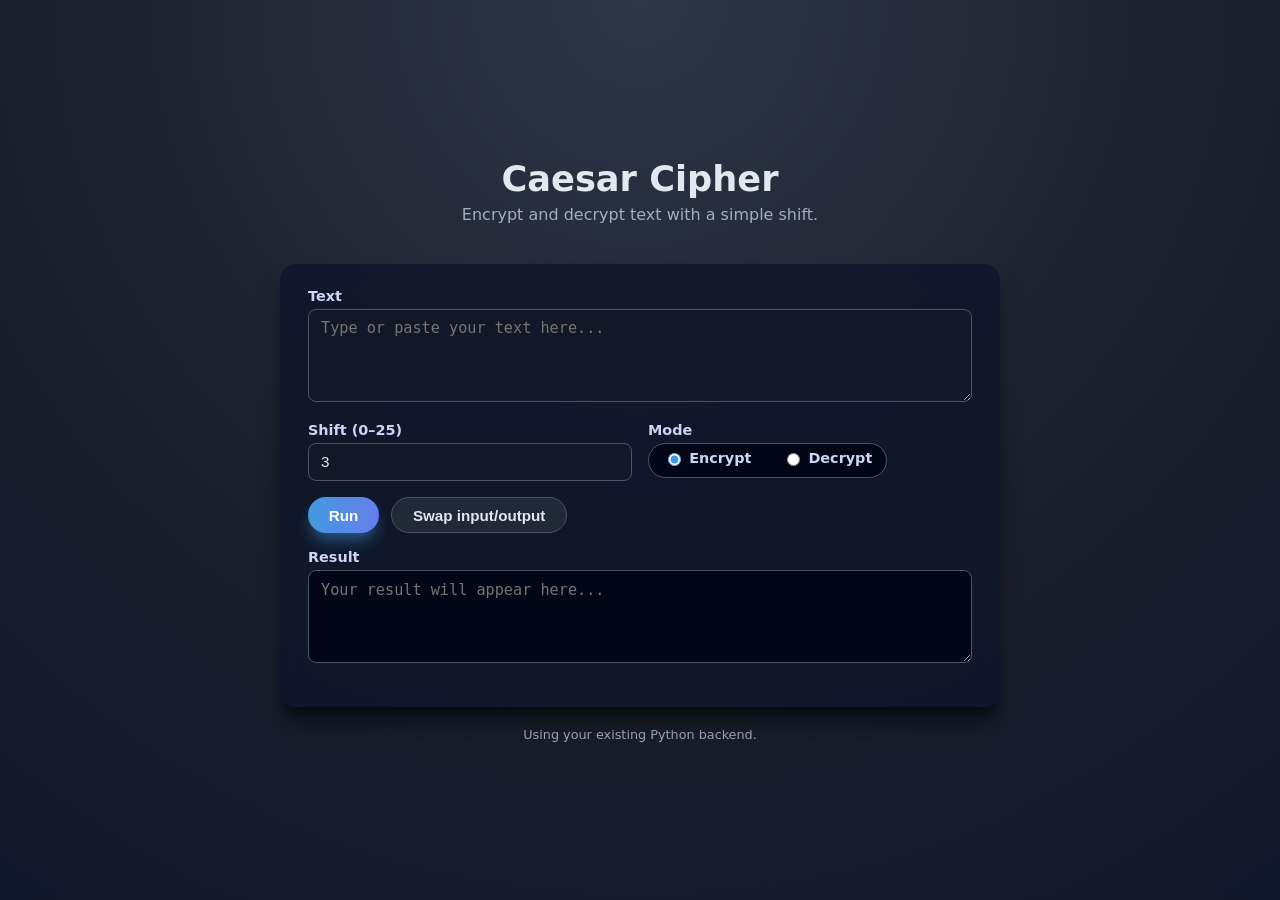
==== index.html @ b5dd612f "1" ====
<!DOCTYPE html>
<html lang="en">

<head>
    <meta charset="UTF-8" />
    <title>Caesar Cipher Tool</title>
    <meta name="viewport" content="width=device-width, initial-scale=1" />
    <link rel="stylesheet" href="style.css" />
</head>

<body>
    <div class="page">
        <header class="header">
            <h1>Caesar Cipher</h1>
            <p class="subtitle">Encrypt and decrypt text with a simple shift.</p>
        </header>

        <main class="card">
            <form id="cipher-form">
                <div class="field">
                    <label for="text">Text</label>
                    <textarea id="text" name="text" rows="4" placeholder="Type or paste your text here..."></textarea>
                </div>

                <div class="field-group">
                    <div class="field">
                        <label for="shift">Shift (0–25)</label>
                        <input id="shift" name="shift" type="number" min="0" max="25" value="3" />
                    </div>

                    <div class="field">
                        <span class="label">Mode</span>
                        <div class="mode-toggle">
                            <label>
                                <input type="radio" name="mode" value="encrypt" checked />
                                <span>Encrypt</span>
                            </label>
                            <label>
                                <input type="radio" name="mode" value="decrypt" />
                                <span>Decrypt</span>
                            </label>
                        </div>
                    </div>
                </div>

                <div class="actions">
                    <button type="submit" id="run-button">Run</button>
                    <button type="button" id="swap-button" class="secondary">
                        Swap input/output
                    </button>
                </div>
            </form>

            <div class="field">
                <label for="result">Result</label>
                <textarea id="result" rows="4" readonly placeholder="Your result will appear here..."></textarea>
            </div>

            <p id="error" class="error" hidden></p>
        </main>

        <footer class="footer">
            <span>Using your existing Python backend.</span>
        </footer>
    </div>

    <script>
        const form = document.getElementById("cipher-form");
        const textInput = document.getElementById("text");
        const shiftInput = document.getElementById("shift");
        const resultArea = document.getElementById("result");
        const errorEl = document.getElementById("error");
        const runButton = document.getElementById("run-button");
        const swapButton = document.getElementById("swap-button");

        function setLoading(isLoading) {
            runButton.disabled = isLoading;
            runButton.textContent = isLoading ? "Working..." : "Run";
        }

        form.addEventListener("submit", async (event) => {
            event.preventDefault();
            errorEl.hidden = true;
            errorEl.textContent = "";

            const text = textInput.value;
            const shift = shiftInput.value;
            const mode = form.mode.value;

            if (!text.trim()) {
                errorEl.textContent = "Please enter some text.";
                errorEl.hidden = false;
                return;
            }

            setLoading(true);
            try {
                const response = await fetch("/api/cipher", {
                    method: "POST",
                    headers: { "Content-Type": "application/json" },
                    body: JSON.stringify({ text, shift, mode }),
                });

                const data = await response.json();

                if (!response.ok) {
                    throw new Error(data.error || "Something went wrong.");
                }

                resultArea.value = data.result;
            } catch (err) {
                errorEl.textContent = err.message || "Something went wrong.";
                errorEl.hidden = false;
            } finally {
                setLoading(false);
            }
        });

        swapButton.addEventListener("click", () => {
            const currentResult = resultArea.value;
            const currentText = textInput.value;
            resultArea.value = currentText;
            textInput.value = currentResult;
        });
    </script>
</body>

</html>
---- style.css ----
*,
*::before,
*::after {
    box-sizing: border-box;
}

body {
    margin: 0;
    font-family: system-ui, -apple-system, BlinkMacSystemFont, "Segoe UI", sans-serif;
    background: radial-gradient(circle at top, #2d3748, #1a202c 55%, #0f172a);
    color: #e2e8f0;
}

.page {
    min-height: 100vh;
    display: flex;
    flex-direction: column;
    align-items: center;
    justify-content: center;
    padding: 1.5rem;
}

.header {
    text-align: center;
    margin-bottom: 1.5rem;
}

.header h1 {
    margin: 0;
    font-size: 2.2rem;
}

.subtitle {
    margin-top: 0.4rem;
    color: #a0aec0;
}

.card {
    width: 100%;
    max-width: 720px;
    background: rgba(15, 23, 42, 0.9);
    border-radius: 1rem;
    padding: 1.5rem 1.75rem;
    box-shadow:
        0 20px 25px -5px rgba(0, 0, 0, 0.5),
        0 10px 10px -5px rgba(0, 0, 0, 0.4);
    backdrop-filter: blur(10px);
}

.field {
    margin-bottom: 1rem;
}

.field-group {
    display: flex;
    flex-wrap: wrap;
    gap: 1rem;
    margin-bottom: 1rem;
}

.field-group .field {
    flex: 1 1 150px;
    margin-bottom: 0;
}

label,
.label {
    display: block;
    font-size: 0.9rem;
    font-weight: 600;
    color: #cbd5f5;
    margin-bottom: 0.3rem;
}

textarea,
input[type="number"] {
    width: 100%;
    padding: 0.6rem 0.75rem;
    border-radius: 0.5rem;
    border: 1px solid #4a5568;
    background-color: #111827;
    color: #e2e8f0;
    font-size: 0.95rem;
    resize: vertical;
}

textarea:focus,
input[type="number"]:focus {
    outline: none;
    border-color: #4299e1;
    box-shadow: 0 0 0 1px #4299e1;
}

textarea[readonly] {
    background-color: #020617;
}

.mode-toggle {
    display: inline-flex;
    gap: 0.5rem;
    padding: 0.15rem;
    background-color: #020617;
    border-radius: 999px;
    border: 1px solid #4a5568;
}

.mode-toggle label {
    display: inline-flex;
    align-items: center;
    gap: 0.35rem;
    font-size: 0.9rem;
    padding: 0.25rem 0.7rem;
    border-radius: 999px;
    cursor: pointer;
    color: #cbd5f5;
}

.mode-toggle input {
    accent-color: #4299e1;
}

.actions {
    display: flex;
    flex-wrap: wrap;
    gap: 0.75rem;
    margin-bottom: 1rem;
}

button {
    border: none;
    border-radius: 999px;
    padding: 0.55rem 1.3rem;
    font-size: 0.95rem;
    font-weight: 600;
    cursor: pointer;
    transition:
        background-color 0.15s ease,
        transform 0.05s ease,
        box-shadow 0.15s ease;
}

button#run-button {
    background: linear-gradient(to right, #4299e1, #667eea);
    color: white;
    box-shadow: 0 10px 15px -3px rgba(66, 153, 225, 0.5);
}

button#run-button:hover {
    transform: translateY(-1px);
    box-shadow: 0 14px 20px -5px rgba(66, 153, 225, 0.6);
}

button.secondary {
    background-color: #1f2937;
    color: #e2e8f0;
    border: 1px solid #4b5563;
}

button.secondary:hover {
    background-color: #111827;
}

button:disabled {
    opacity: 0.7;
    cursor: default;
    box-shadow: none;
}

.error {
    margin: 0.25rem 0 0;
    font-size: 0.85rem;
    color: #feb2b2;
}

.footer {
    margin-top: 1.25rem;
    font-size: 0.8rem;
    color: #a0aec0;
    text-align: center;
}

@media (max-width: 600px) {
    .card {
        padding: 1.25rem;
    }

    .header h1 {
        font-size: 1.8rem;
    }
}
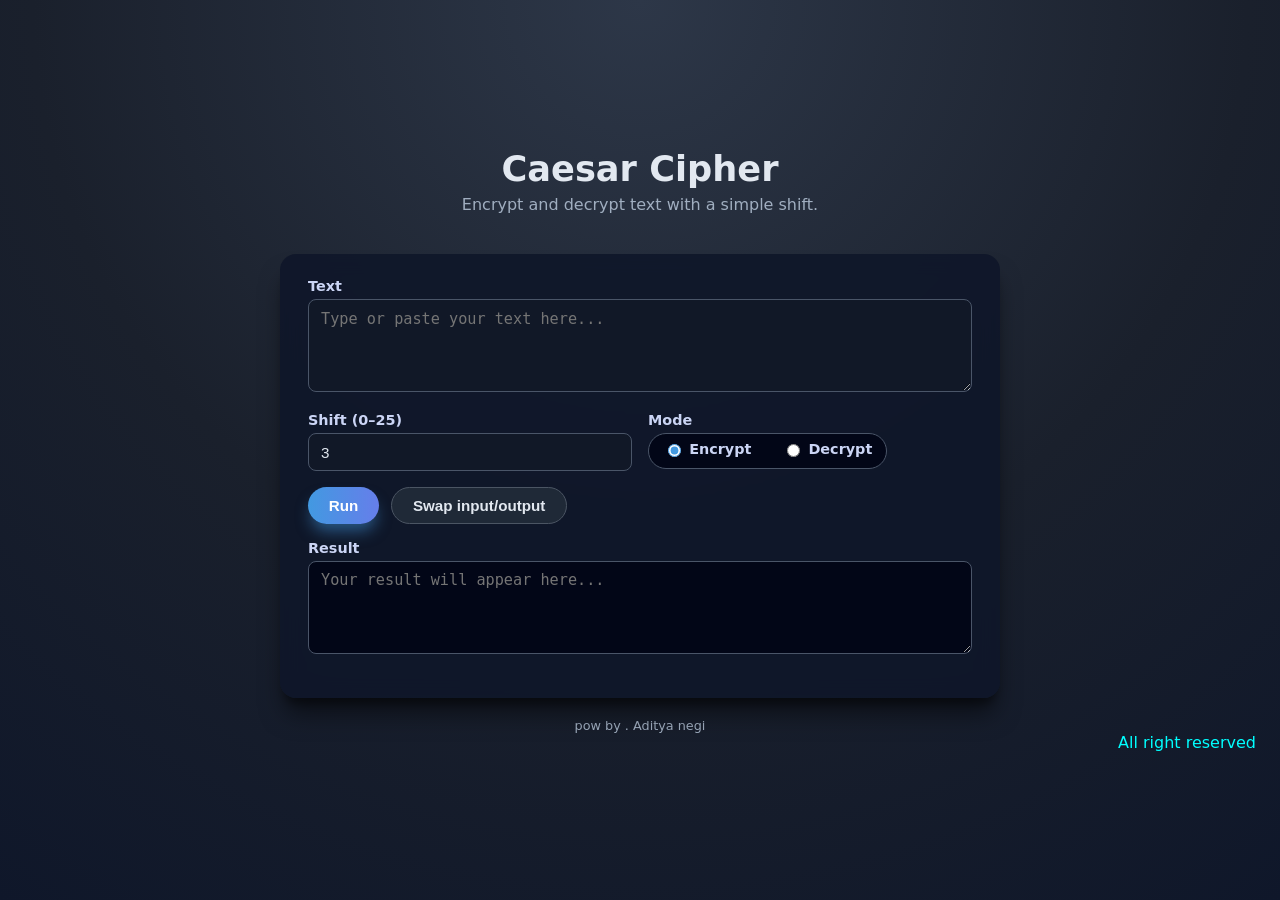
==== commit c4740529: "12112" ====
--- a/index.html
+++ b/index.html
@@ -60,8 +60,11 @@
         </main>
 
         <footer class="footer">
-            <span>Using your existing Python backend.</span>
+            <span>pow by . Aditya negi </span>
+            
         </footer>
+        <footer class="footer1">
+            <span>All right reserved</span> </footer>
     </div>
 
     <script>
--- a/style.css
+++ b/style.css
@@ -189,3 +189,9 @@
     }
 }
 
+.footer1 {
+    display: block;
+    margin-left: auto;
+    color: aqua;
+    text-size-adjust: calc(100% + 0.5rem);
+}
